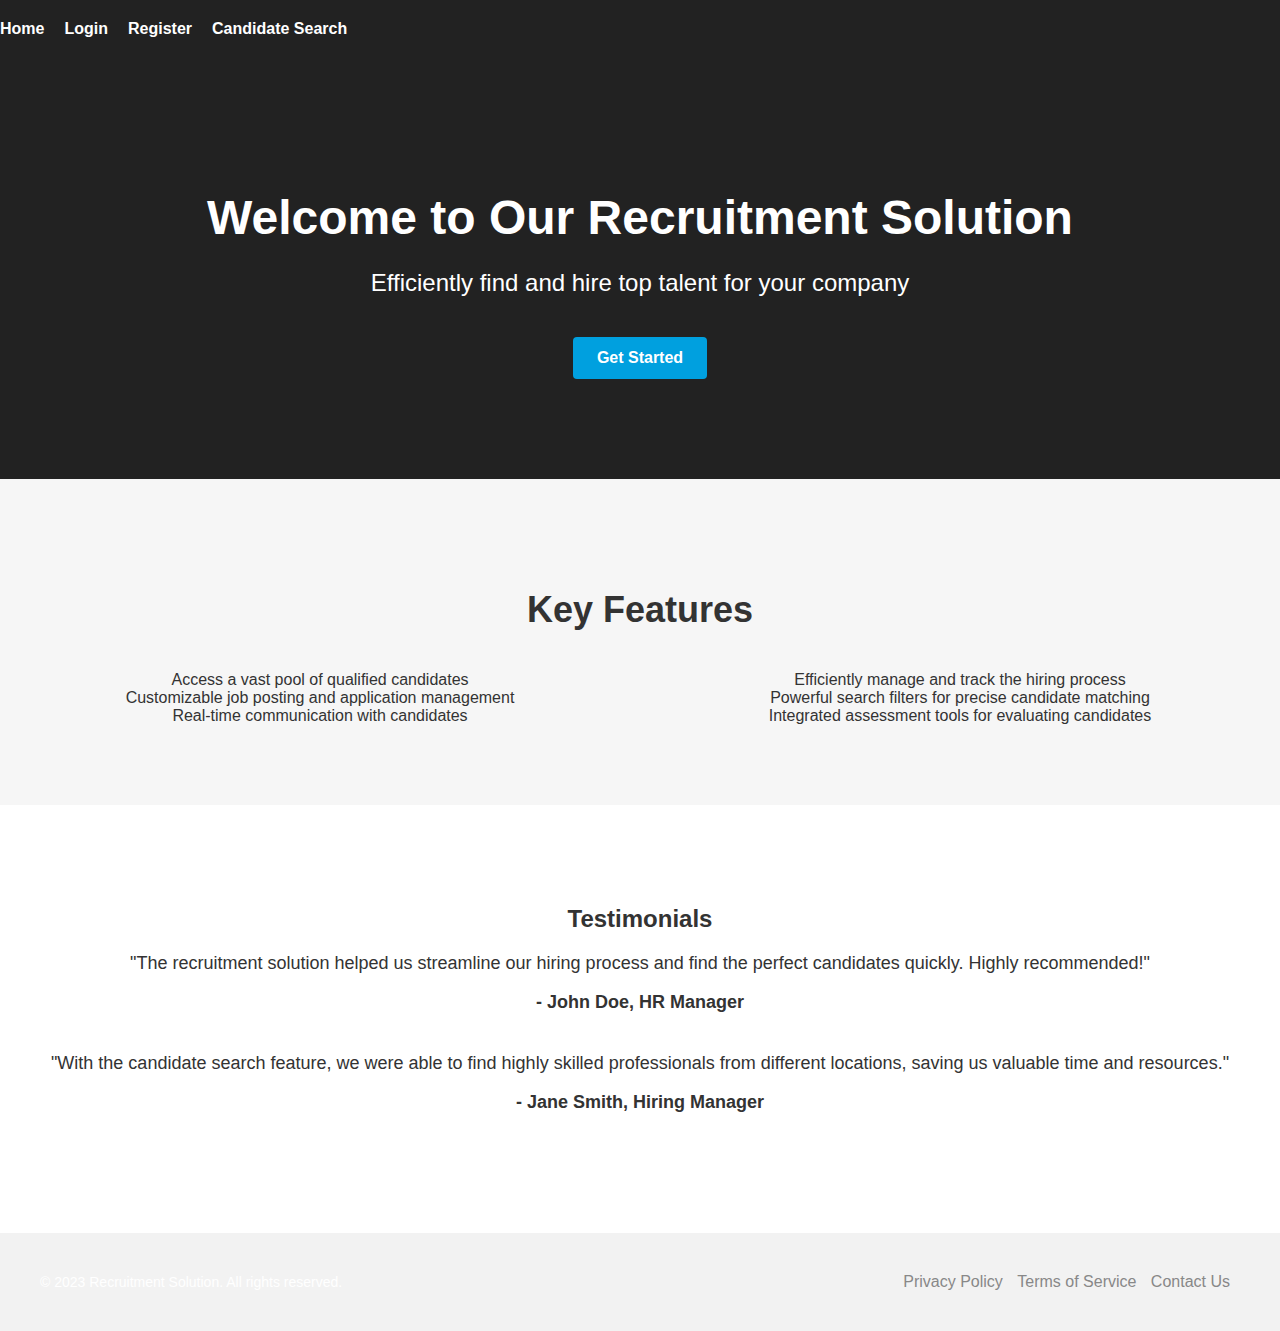
==== index.html @ fd89d3e5 "almost complete" ====
<!DOCTYPE html>
<html>
<head>
    <title>Recruitment Solution - Homepage</title>
    <link rel="stylesheet" type="text/css" href="./style.css">
</head>
<body>
    <header>
        <nav>
            <ul>
                <li><a href="index.html">Home</a></li>
                <li><a href="login.html">Login</a></li>
                <li><a href="register.html">Register</a></li>
                <li><a href="search.html">Candidate Search</a></li>
            </ul>
        </nav>
    </header>

    <section id="hero">
        <h1>Welcome to Our Recruitment Solution</h1>
        <p>Efficiently find and hire top talent for your company</p>
        <a href="login.html" class="btn">Get Started</a>
    </section>

    <section id="features">
        <h2>Key Features</h2>
        <ul>
            <li>Access a vast pool of qualified candidates</li>
            <li>Efficiently manage and track the hiring process</li>
            <li>Customizable job posting and application management</li>
            <li>Powerful search filters for precise candidate matching</li>
            <li>Real-time communication with candidates</li>
            <li>Integrated assessment tools for evaluating candidates</li>
        </ul>
    </section>

    <section id="testimonial">
        <h2>Testimonials</h2>
        <div class="testimonial-item">
            <p>"The recruitment solution helped us streamline our hiring process and find the perfect candidates quickly. Highly recommended!"</p>
            <p class="author">- John Doe, HR Manager</p>
        </div>
        <div class="testimonial-item">
            <p>"With the candidate search feature, we were able to find highly skilled professionals from different locations, saving us valuable time and resources."</p>
            <p class="author">- Jane Smith, Hiring Manager</p>
        </div>
    </section>

    <footer>
        <footer>
            <div class="footer-content">
                <p>&copy; 2023 Recruitment Solution. All rights reserved.</p>
                <ul>
                    <li><a href="privacy.html">Privacy Policy</a></li>
                    <li><a href="terms.html">Terms of Service</a></li>
                    <li><a href="contact.html">Contact Us</a></li>
                </ul>
            </div>
        </footer>
        
    </footer>
</body>
</html>
---- style.css ----
body {
    margin: 0;
    font-family: Arial, sans-serif;
    background-color: #f6f6f6;
    color: #333;
  }
  
  a {
    text-decoration: none;
    color: #00a0df;
  }
  
  .container {
    max-width: 1200px;
    margin: 0 auto;
    padding: 20px;
  }
  
  /* Header styles */
  header {
    background-color: #222;
    padding: 20px 0;
  }
  
  nav ul {
    display: flex;
    list-style: none;
    margin: 0;
    padding: 0;
  }
  
  nav ul li {
    margin-right: 20px;
  }
  
  nav ul li a {
    font-weight: bold;
    color: #fff;
    transition: color 0.3s ease;
  }
  
  nav ul li a:hover {
    color: #00a0df;
  }
  
  /* Hero section styles */
  #hero {
    background-color: #222;
    text-align: center;
    padding: 100px 0;
    color: #fff;
  }
  
  #hero h1 {
    font-size: 48px;
    margin-bottom: 20px;
  }
  
  #hero p {
    font-size: 24px;
    margin-bottom: 40px;
  }
  
  .btn {
    display: inline-block;
    padding: 12px 24px;
    background-color: #00a0df;
    color: #fff;
    border-radius: 4px;
    font-weight: bold;
    transition: background-color 0.3s ease;
  }
  
  .btn:hover {
    background-color: #0084bf;
  }
  
/* Features section styles */
#features {
    background-color: #f6f6f6;
    padding: 80px 0;
    text-align: center;
  }
  
  #features h2 {
    font-size: 36px;
    margin-bottom: 40px;
    color: #333;
  }
  
  #features ul {
    list-style: none;
    padding: 0;
    margin: 0;
    display: flex;
    flex-wrap: wrap;
    justify-content: space-between;
  }
  
  #features ul li {
    flex-basis: 50%;
  }
  
  #features .feature-item:nth-child(even) {
    display: flex;
    flex-direction: row-reverse;
    margin-bottom: 40px;
  }
  
  .feature-item {
    display: flex;
    align-items: center;
    background-color: #00a0df;
    border-radius: 4px;
    padding: 20px;
    box-shadow: 0 2px 5px rgba(0, 0, 0, 0.1);
    color: #fff;
  }
  
  
  /* Testimonial section styles */
  #testimonial {
    background-color: #fff;
    padding: 80px 0;
    text-align: center;
  }
  
  .testimonial-list {
    display: flex;
    flex-wrap: wrap;
    justify-content: center;
  }
  
  .testimonial-item {
    flex-basis: 50%;
    margin-bottom: 40px;
    padding: 0 20px;
  }
  
  .testimonial-item p {
    font-size: 18px;
    margin-bottom: 10px;
    color: #333;
  }
  
  .author {
    font-weight: bold;
    color: #555;
  }
  
  
  /* Footer styles */
  footer {
    background-color: #222;
    color: #fff;
    padding: 20px;
    text-align: center;
  }
  
  footer p {
    margin: 0;
    font-size: 14px;
  }
  /* Login page styles */
#login {
  background-color: #fff;
  padding: 80px 0;
  text-align: center;
}

#login h2 {
  font-size: 36px;
  margin-bottom: 40px;
  color: #333;
}

#login form {
  display: flex;
  flex-direction: column;
  max-width: 400px;
  margin: 0 auto;
}

#login input[type="email"],
#login input[type="password"] {
  padding: 12px;
  margin-bottom: 20px;
  border: 1px solid #ccc;
  border-radius: 4px;
}

#login button[type="submit"] {
  padding: 12px 24px;
  background-color: #00a0df;
  color: #fff;
  border: none;
  border-radius: 4px;
  font-weight: bold;
  transition: background-color 0.3s ease;
  cursor: pointer;
}

#login button[type="submit"]:hover {
  background-color: #0084bf;
}

#login p {
  margin-top: 20px;
}

#login p a {
  color: #00a0df;
}

#login p a:hover {
  color: #0084bf;
}

/* Register page styles */
#register {
  background-color: #fff;
  padding: 80px 0;
  text-align: center;
}

#register h2 {
  font-size: 36px;
  margin-bottom: 40px;
  color: #333;
}

#register form {
  display: flex;
  flex-direction: column;
  max-width: 400px;
  margin: 0 auto;
}

#register input[type="text"],
#register input[type="email"],
#register input[type="password"] {
  padding: 12px;
  margin-bottom: 20px;
  border: 1px solid #ccc;
  border-radius: 4px;
}

#register button[type="submit"] {
  padding: 12px 24px;
  background-color: #00a0df;
  color: #fff;
  border: none;
  border-radius: 4px;
  font-weight: bold;
  transition: background-color 0.3s ease;
  cursor: pointer;
}

#register button[type="submit"]:hover {
  background-color: #0084bf;
}

#register p {
  margin-top: 20px;
}

#register p a {
  color: #00a0df;
}

#register p a:hover {
  color: #0084bf;
}

/* Candidate search page styles */
#search {
  background-color: #fff;
  padding: 80px 0;
  text-align: center;
}

#search h2 {
  font-size: 36px;
  margin-bottom: 40px;
  color: #333;
}

#search form {
  display: flex;
  flex-wrap: wrap;
  justify-content: center;
  max-width: 600px;
  margin: 0 auto;
}

#search input[type="text"] {
  flex-basis: 100%;
  padding: 12px;
  margin-bottom: 20px;
  border: 1px solid #ccc;
  border-radius: 4px;
}

#search button[type="submit"] {
  padding: 12px 24px;
  background-color: #00a0df;
  color: #fff;
  border: none;
  border-radius: 4px;
  font-weight: bold;
  transition: background-color 0.3s ease;
  cursor: pointer;
}

#search button[type="submit"]:hover {
  background-color: #0084bf;
}

#candidate-list {
  background-color: #f6f6f6;
  padding: 80px 0;
  text-align: center;
}

#candidate-list h2 {
  font-size: 36px;
  margin-bottom: 40px;
  color: #333;
}

#candidate-list ul {
  list-style: none;
  padding: 0;
  margin: 0;
  display: flex;
  flex-wrap: wrap;
  justify-content: center;
}

#candidate-list li {
  flex-basis: 33.33%;
  margin-bottom: 40px;
  padding: 0 20px;
}

#candidate-list .candidate-item {
  display: flex;
  flex-direction: column;
  align-items: center;
  background-color: #fff;
  border-radius: 4px;
  padding: 20px;
  box-shadow: 0 2px 5px rgba(0, 0, 0, 0.1);
}

#candidate-list .candidate-item img {
  width: 100px;
  height: 100px;
  border-radius: 50%;
  margin-bottom: 20px;
}

#candidate-list .candidate-item h3 {
  font-size: 24px;
  margin-bottom: 10px;
}

#candidate-list .candidate-item p {
  font-size: 18px;
  color: #555;
}
footer {
  background-color: #f2f2f2;
  padding: 20px;
  text-align: center;
}

.footer-content {
  display: flex;
  justify-content: space-between;
  align-items: center;
}

.footer-content p {
  margin: 0;
}

.footer-content ul {
  list-style-type: none;
  margin: 0;
  padding: 0;
}

.footer-content ul li {
  display: inline-block;
  margin-right: 10px;
}

.footer-content ul li a {
  text-decoration: none;
  color: #888888;
}

.footer-content ul li a:hover {
  color: #333333;
}
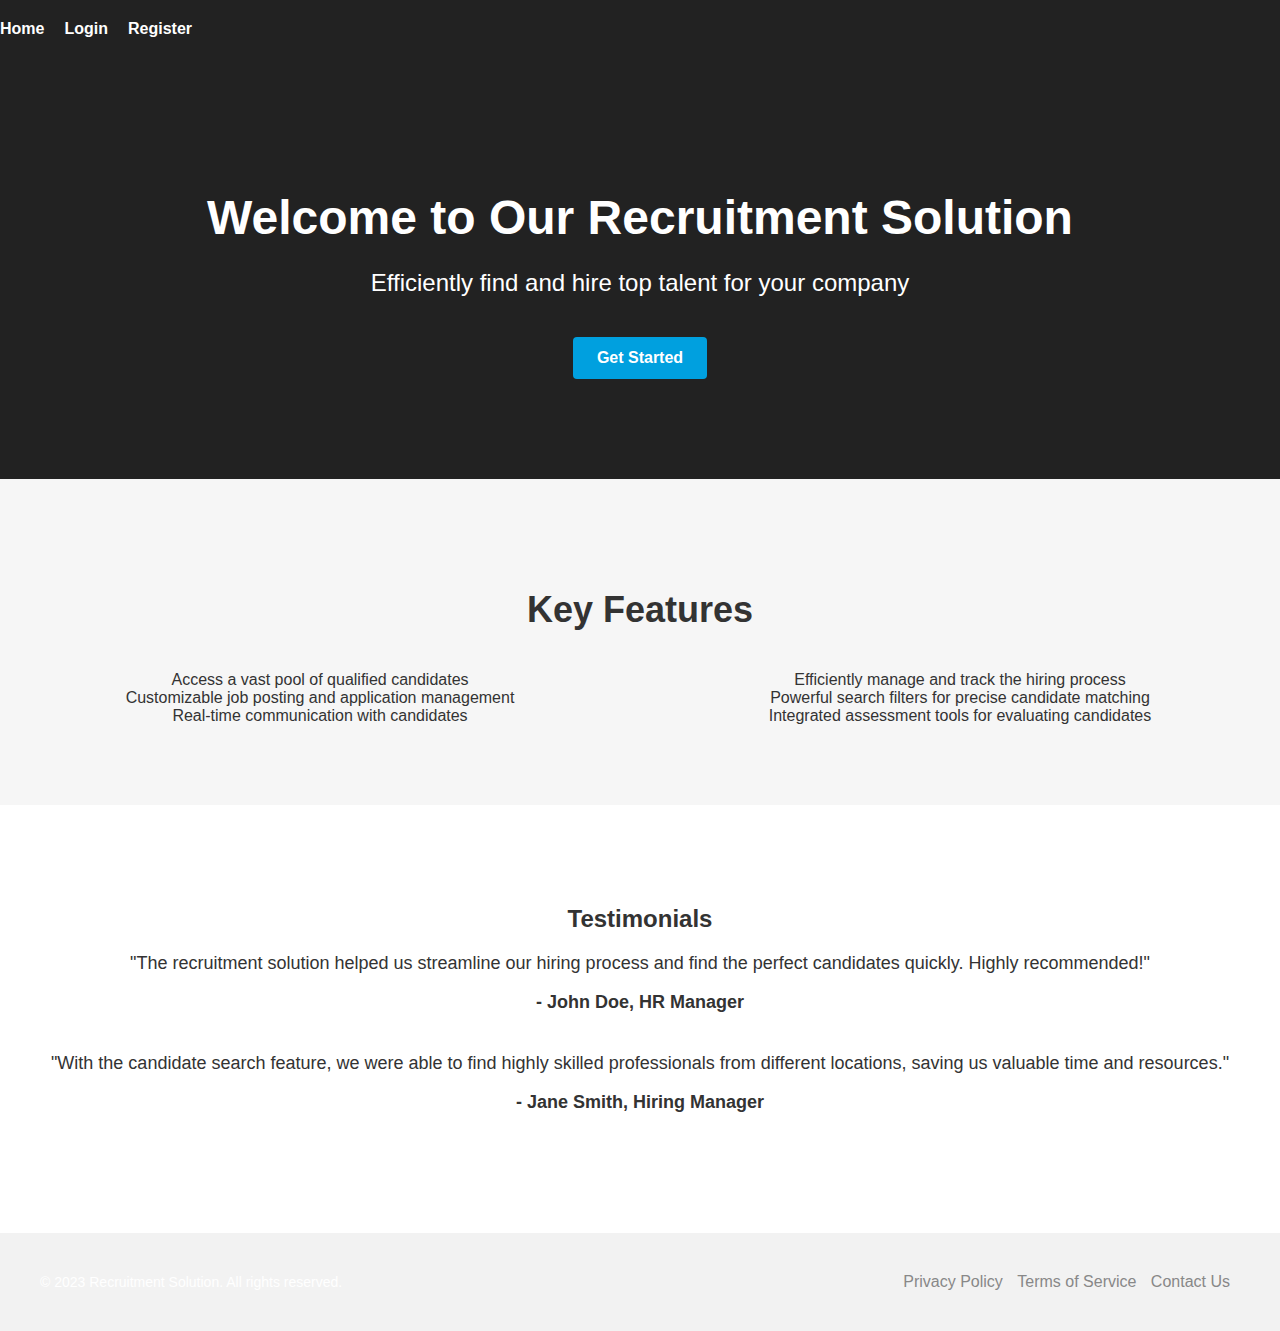
==== commit b96f9c29: "add candidate photos" ====
--- a/index.html
+++ b/index.html
@@ -11,7 +11,7 @@
                 <li><a href="index.html">Home</a></li>
                 <li><a href="login.html">Login</a></li>
                 <li><a href="register.html">Register</a></li>
-                <li><a href="search.html">Candidate Search</a></li>
+               
             </ul>
         </nav>
     </header>
--- a/style.css
+++ b/style.css
@@ -340,7 +340,8 @@
 
 #candidate-list li {
   flex-basis: 33.33%;
-  margin-bottom: 40px;
+  
+  margin:20px;
   padding: 0 20px;
 }
 
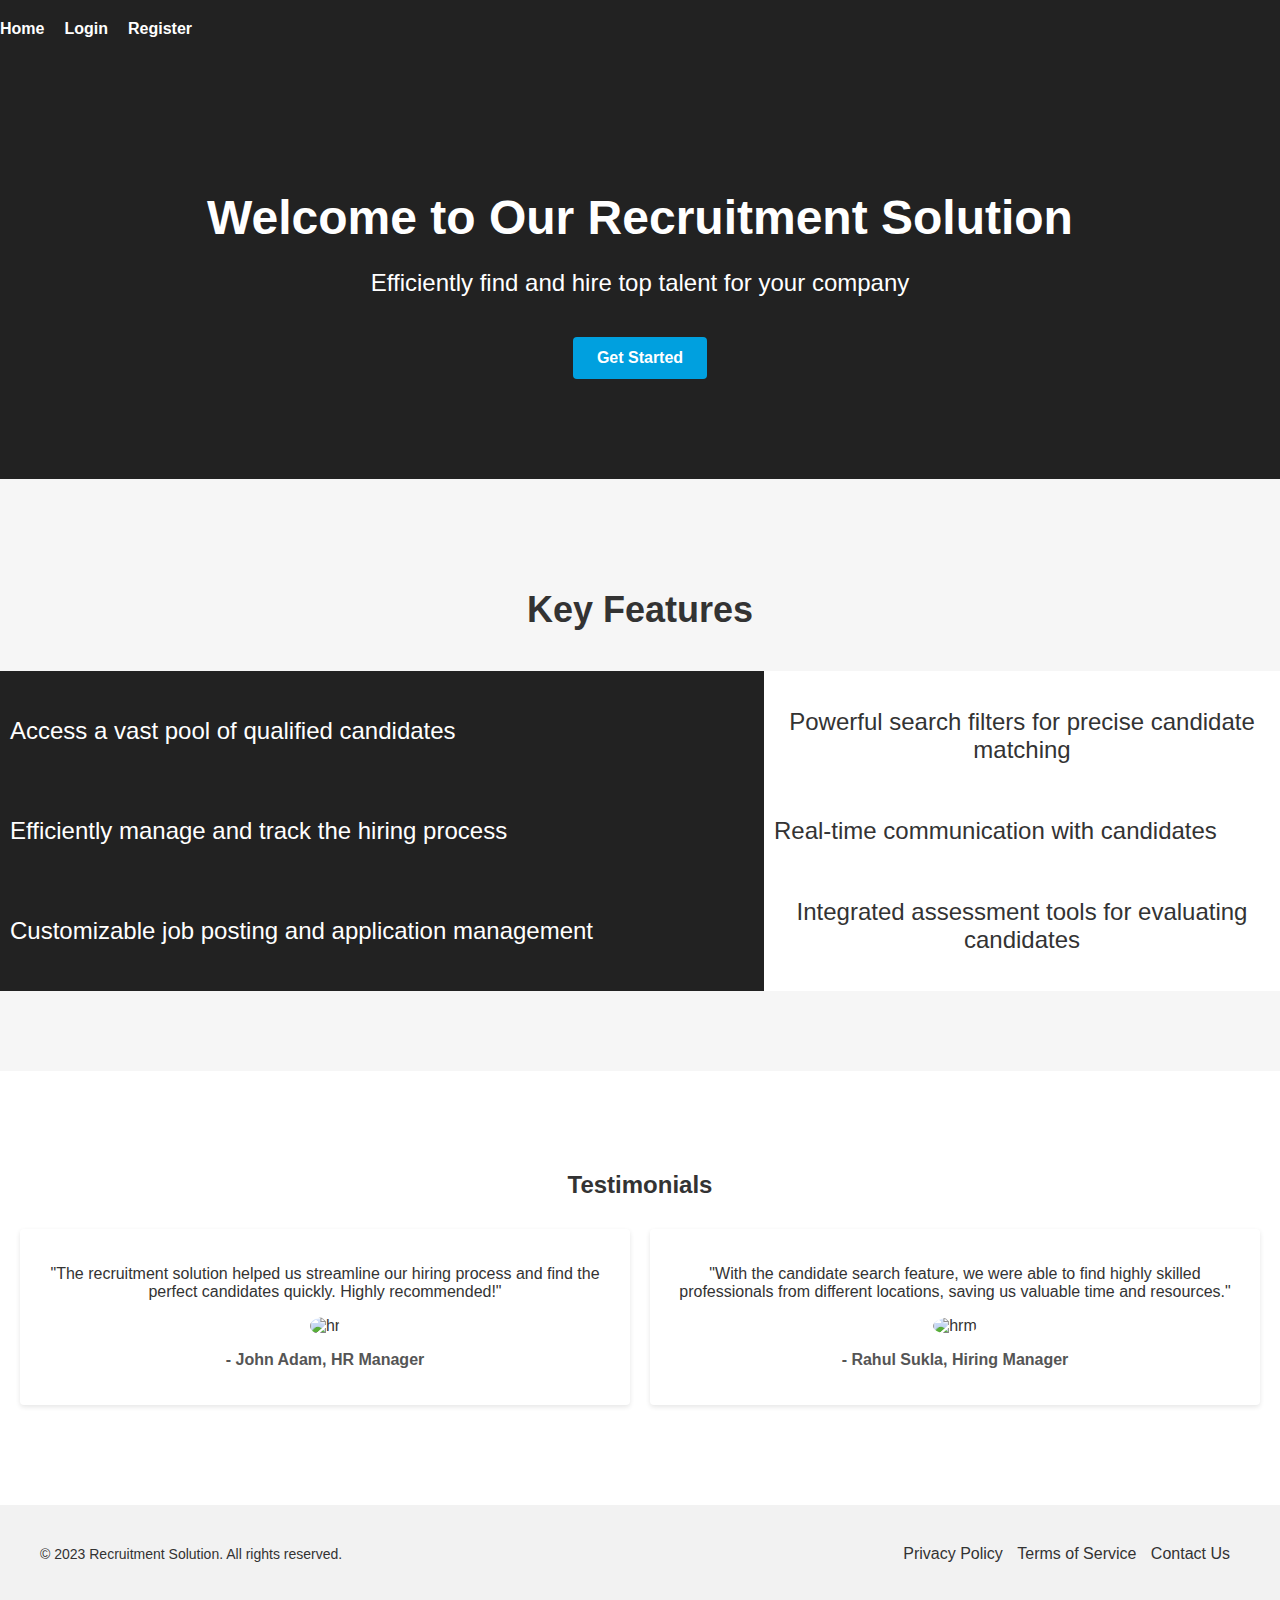
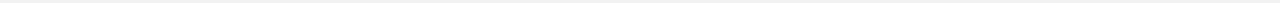
==== commit fd2a1c31: "fix some styling" ====
--- a/index.html
+++ b/index.html
@@ -24,26 +24,41 @@
 
     <section id="features">
         <h2>Key Features</h2>
+        <div>
         <ul>
+            <div class="l1">
             <li>Access a vast pool of qualified candidates</li>
             <li>Efficiently manage and track the hiring process</li>
             <li>Customizable job posting and application management</li>
+        </div>
+        <div class="l2">
             <li>Powerful search filters for precise candidate matching</li>
             <li>Real-time communication with candidates</li>
             <li>Integrated assessment tools for evaluating candidates</li>
+        </div>
         </ul>
+    </div>
     </section>
 
     <section id="testimonial">
         <h2>Testimonials</h2>
+        <div class="testimonial-container">
         <div class="testimonial-item">
             <p>"The recruitment solution helped us streamline our hiring process and find the perfect candidates quickly. Highly recommended!"</p>
-            <p class="author">- John Doe, HR Manager</p>
+            <div class="testimonial-img">
+                <img src="https://avatars.githubusercontent.com/u/10259016?v=4" alt="hr">
+            </div>
+            <p class="author">- John Adam, HR Manager</p>
         </div>
         <div class="testimonial-item">
             <p>"With the candidate search feature, we were able to find highly skilled professionals from different locations, saving us valuable time and resources."</p>
-            <p class="author">- Jane Smith, Hiring Manager</p>
+            <div class="testimonial-img">
+                <img src="https://avatars.githubusercontent.com/u/2725201?v=4" alt="hrm"/>
+            </div>
+            <p class="author">- Rahul Sukla, Hiring Manager</p>
         </div>
+    </div>
+
     </section>
 
     <footer>
@@ -51,9 +66,9 @@
             <div class="footer-content">
                 <p>&copy; 2023 Recruitment Solution. All rights reserved.</p>
                 <ul>
-                    <li><a href="privacy.html">Privacy Policy</a></li>
-                    <li><a href="terms.html">Terms of Service</a></li>
-                    <li><a href="contact.html">Contact Us</a></li>
+                    <li><a href="#">Privacy Policy</a></li>
+                    <li><a href="#">Terms of Service</a></li>
+                    <li><a href="#">Contact Us</a></li>
                 </ul>
             </div>
         </footer>
--- a/style.css
+++ b/style.css
@@ -94,29 +94,45 @@
     padding: 0;
     margin: 0;
     display: flex;
-    flex-wrap: wrap;
+    
     justify-content: space-between;
   }
   
-  #features ul li {
-    flex-basis: 50%;
-  }
-  
-  #features .feature-item:nth-child(even) {
-    display: flex;
-    flex-direction: row-reverse;
-    margin-bottom: 40px;
-  }
-  
-  .feature-item {
-    display: flex;
-    align-items: center;
-    background-color: #00a0df;
-    border-radius: 4px;
-    padding: 20px;
-    box-shadow: 0 2px 5px rgba(0, 0, 0, 0.1);
-    color: #fff;
-  }
+  #features ul .l1{
+   
+    min-height: 300px;
+    width: 60%;
+   background-color:#222;
+   color: #fff;
+    display: flex;
+    flex-direction: column;
+    font-size: 1.5rem;
+    align-items: flex-start;
+    justify-content: space-around;
+    padding: 10px;
+    
+  }
+  #features ul .l2{
+   
+    
+   background-color:#fff;
+   color:#333;
+    display: flex;
+    flex-direction: column;
+    font-size: 1.5rem;
+    align-items: flex-start;
+    padding: 10px;
+    
+    
+    justify-content: space-around;
+    z-index: 2;
+    width: 40%;
+    
+  }
+ 
+  
+  
+  
   
   
   /* Testimonial section styles */
@@ -135,13 +151,32 @@
   .testimonial-item {
     flex-basis: 50%;
     margin-bottom: 40px;
-    padding: 0 20px;
-  }
-  
-  .testimonial-item p {
-    font-size: 18px;
-    margin-bottom: 10px;
-    color: #333;
+    
+  }
+  .testimonial-container{
+    display: flex;
+    justify-content: space-around;
+    margin: 10px;
+  }
+  .testimonial-item  {
+    display: flex;
+    flex-direction: column;
+    align-items: center;
+    background-color: #fff;
+    border-radius: 4px;
+    padding: 20px;
+    margin: 10px;
+    box-shadow: 0 2px 5px rgba(0, 0, 0, 0.1);
+    transition: transform 0.3s ease;
+
+  }
+  .testimonial-item:hover{
+    transform: translate(0,-10px);
+  }
+  .testimonial-img>img{
+    width: 70px;
+    height: 70px;
+    border-radius: 50%;
   }
   
   .author {
@@ -353,8 +388,11 @@
   border-radius: 4px;
   padding: 20px;
   box-shadow: 0 2px 5px rgba(0, 0, 0, 0.1);
-}
-
+  transition: transform 0.3s ease;
+}
+#candidate-list .candidate-item:hover{
+  transform: translate(0,-10px);
+}
 #candidate-list .candidate-item img {
   width: 100px;
   height: 100px;
@@ -381,6 +419,7 @@
   display: flex;
   justify-content: space-between;
   align-items: center;
+  color: #333333;
 }
 
 .footer-content p {
@@ -400,7 +439,7 @@
 
 .footer-content ul li a {
   text-decoration: none;
-  color: #888888;
+  color: #333333
 }
 
 .footer-content ul li a:hover {
